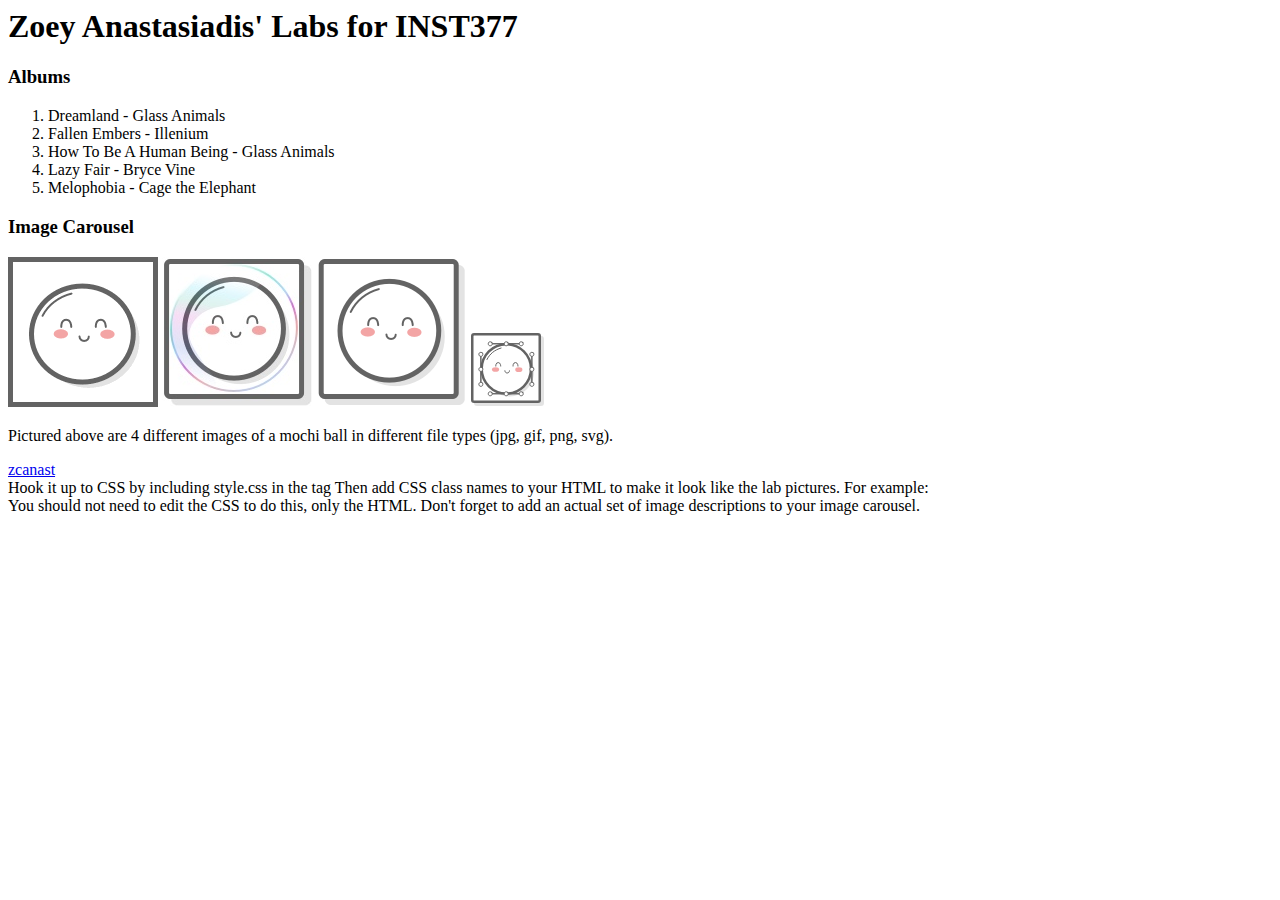
==== client/lab_2/index.html @ 501d8c37 "added lab1 html to lab2" ====
<html lang="en">
<head>
  <meta charset="UTF-8">
  <meta http-equiv="X-UA-Compatible" content="IE=edge">
  <meta name="viewport" content="width=device-width, initial-scale=1.0">
  <title>Zoey Anastasiadis' Labs for INST377</title>
</head>
<body>
  <div> 
    <header><h1>Zoey Anastasiadis' Labs for INST377</h1></header>
    <div>
      <div>
        <h3>Albums</h3>
        <ol>
          <li>Dreamland - Glass Animals</li>
          <li>Fallen Embers - Illenium</li>
          <li>How To Be A Human Being - Glass Animals</li>
          <li>Lazy Fair - Bryce Vine</li>
          <li>Melophobia - Cage the Elephant</li>
        </ol>
      </div>
        <h3>Image Carousel</h3>
          <img src='images/mochi.gif' alt='A dancing mochi ball'/>
          <img src='images/mochi.jpg' alt='A mochi ball in a bubble'/>
          <img src='images/mochi.png' alt='A mochi ball'/>         
          <img src='images/mochi.svg' alt='A mochi ball surrounded by anchor points'/>
      <div>
        <p>Pictured above are 4 different images of a mochi ball in different file types (jpg, gif, png, svg).</p>
      </div>
    </div>
  </div>
  <footer><a href="http://github.com/zcanast/" target="_blank" rel="noopener noreferrer">zcanast</a></footer>
</body>
</html>

Hook it up to CSS by including style.css in the <head> tag

Then add CSS class names to your HTML to make it look like the lab pictures.
For example: <div class="selector">

You should not need to edit the CSS to do this, only the HTML.

Don't forget to add an actual set of image descriptions to your image carousel.
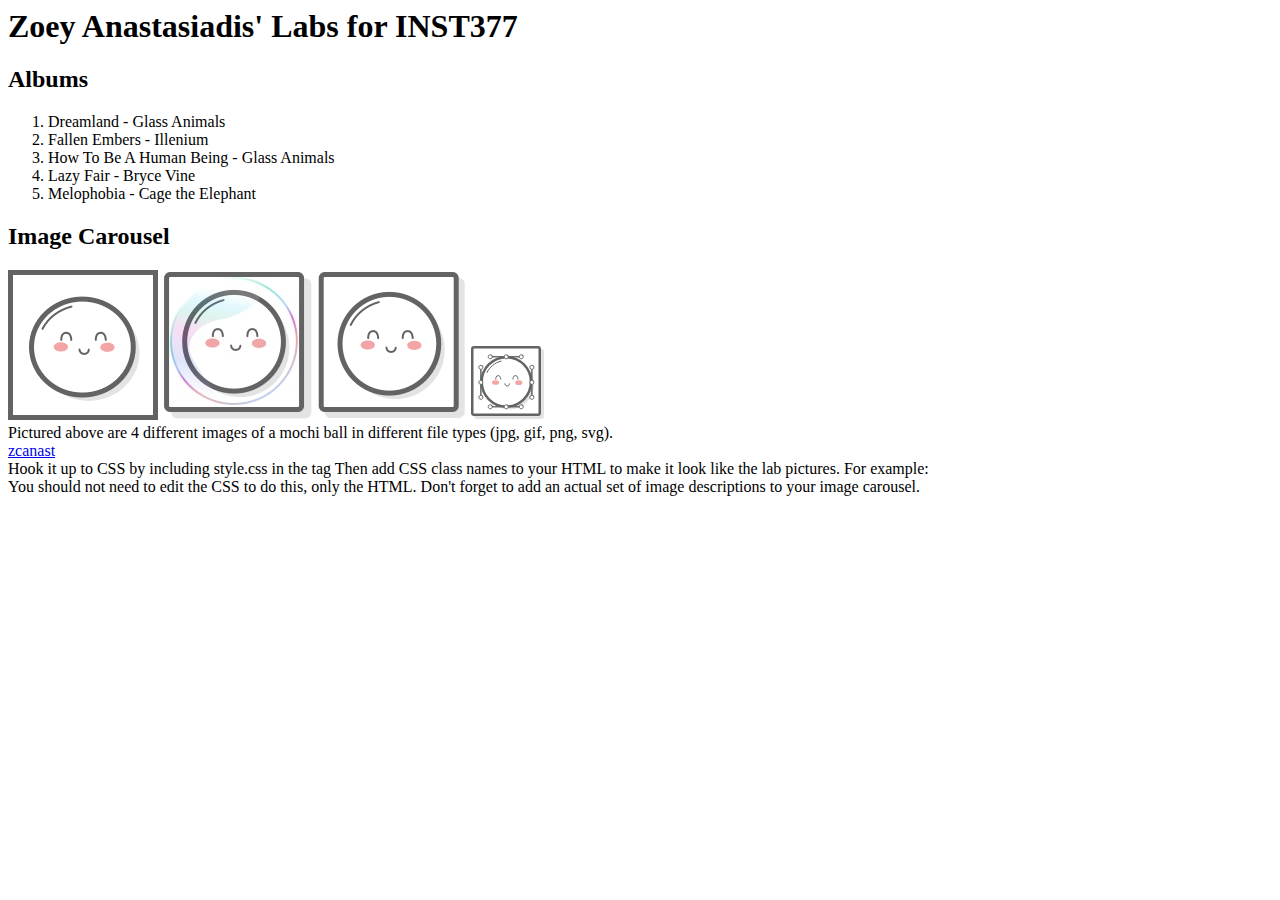
==== commit 5777dbfb: "updates to lab1 html" ====
--- a/client/lab_2/index.html
+++ b/client/lab_2/index.html
@@ -1,36 +1,44 @@
 <html lang="en">
-<head>
-  <meta charset="UTF-8">
-  <meta http-equiv="X-UA-Compatible" content="IE=edge">
-  <meta name="viewport" content="width=device-width, initial-scale=1.0">
-  <title>Zoey Anastasiadis' Labs for INST377</title>
-</head>
-<body>
-  <div> 
-    <header><h1>Zoey Anastasiadis' Labs for INST377</h1></header>
-    <div>
+  <head>
+    <meta charset="UTF-8">
+    <meta http-equiv="X-UA-Compatible" content="IE=edge">
+    <meta name="viewport" content="width=device-width, initial-scale=1.0">
+    <title>Zoey Anastasiadis' Labs for INST377</title>
+  </head>
+  <body>
+    <div> 
+      <!-- wrapper -->
+      <header><h1>Zoey Anastasiadis' Labs for INST377</h1></header>
       <div>
-        <h3>Albums</h3>
-        <ol>
-          <li>Dreamland - Glass Animals</li>
-          <li>Fallen Embers - Illenium</li>
-          <li>How To Be A Human Being - Glass Animals</li>
-          <li>Lazy Fair - Bryce Vine</li>
-          <li>Melophobia - Cage the Elephant</li>
-        </ol>
-      </div>
-        <h3>Image Carousel</h3>
-          <img src='images/mochi.gif' alt='A dancing mochi ball'/>
-          <img src='images/mochi.jpg' alt='A mochi ball in a bubble'/>
-          <img src='images/mochi.png' alt='A mochi ball'/>         
-          <img src='images/mochi.svg' alt='A mochi ball surrounded by anchor points'/>
-      <div>
-        <p>Pictured above are 4 different images of a mochi ball in different file types (jpg, gif, png, svg).</p>
+        <!-- container -->
+        <div>
+          <!-- left inputs -->
+          <h2>Albums</h2>
+          <ol>
+            <li>Dreamland - Glass Animals</li>
+            <li>Fallen Embers - Illenium</li>
+            <li>How To Be A Human Being - Glass Animals</li>
+            <li>Lazy Fair - Bryce Vine</li>
+            <li>Melophobia - Cage the Elephant</li>
+          </ol>
+        </div>
+        <div> <!-- right side -->
+          <h2>Image Carousel</h2>
+          <div>
+            <img src='images/mochi.gif' alt='A dancing mochi ball'/>
+            <img src='images/mochi.jpg' alt='A mochi ball in a bubble'/>
+            <img src='images/mochi.png' alt='A mochi ball'/>         
+            <img src='images/mochi.svg' alt='A mochi ball surrounded by anchor points'/>
+          </div>
+          <div>
+            <!-- description box -->
+            Pictured above are 4 different images of a mochi ball in different file types (jpg, gif, png, svg).
+          </div>
+        </div>
       </div>
     </div>
-  </div>
-  <footer><a href="http://github.com/zcanast/" target="_blank" rel="noopener noreferrer">zcanast</a></footer>
-</body>
+    <footer><a href="http://github.com/zcanast/" target="_blank" rel="noopener noreferrer">zcanast</a></footer>
+  </body>
 </html>
 
 Hook it up to CSS by including style.css in the <head> tag
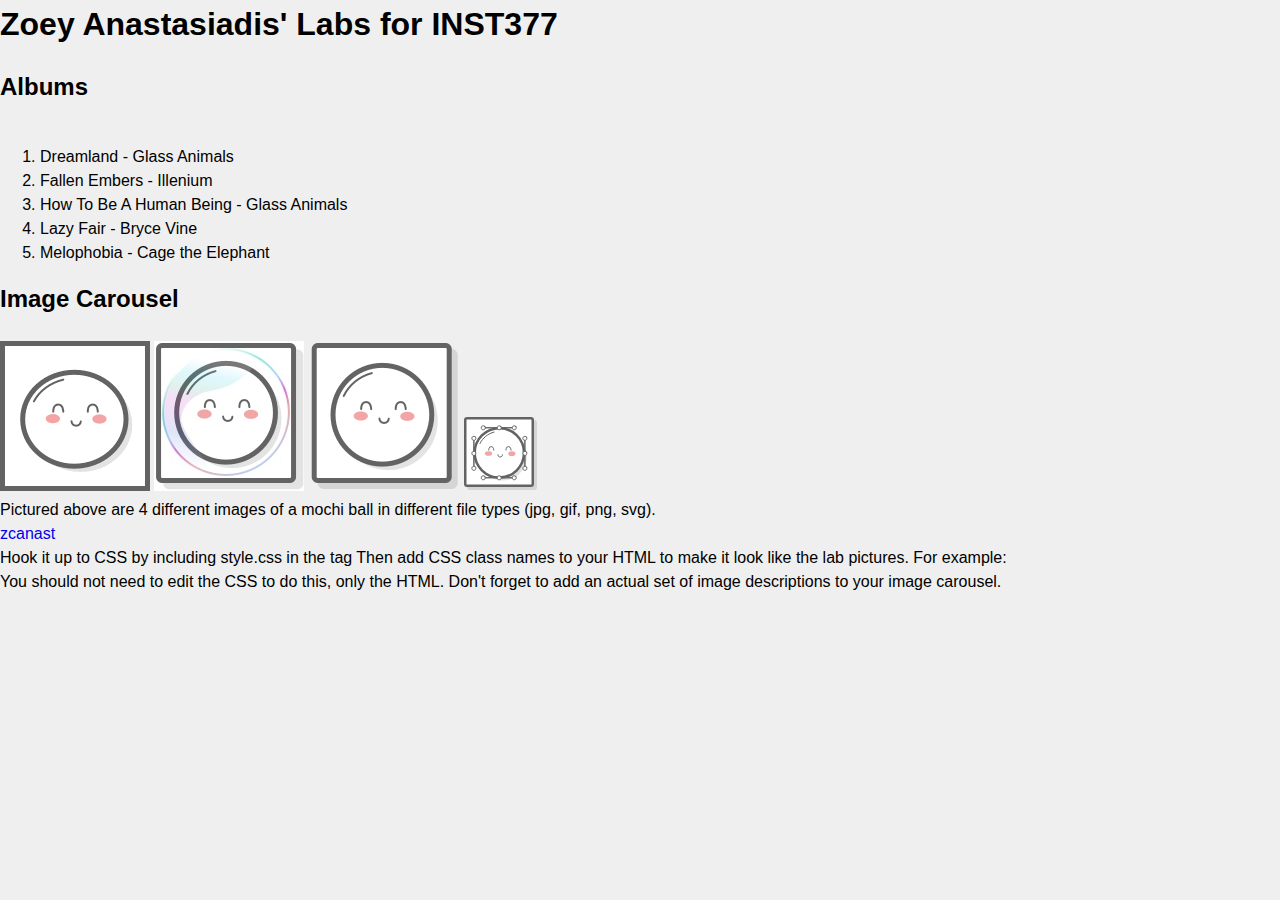
==== commit 997ac887: "hooked up style sheet" ====
--- a/client/lab_2/index.html
+++ b/client/lab_2/index.html
@@ -4,6 +4,7 @@
     <meta http-equiv="X-UA-Compatible" content="IE=edge">
     <meta name="viewport" content="width=device-width, initial-scale=1.0">
     <title>Zoey Anastasiadis' Labs for INST377</title>
+    <link rel="stylesheet" href="style.css">
   </head>
   <body>
     <div> 
--- a/client/lab_2/style.css
+++ b/client/lab_2/style.css
@@ -0,0 +1,197 @@
+* {
+  box-sizing: border-box;
+}
+
+/* 
+  These rules apply to actual HTML elements with no labelling!
+  So: they style the tags directly
+*/
+
+html {
+  background-color: #fff;
+  font-size: 16px;
+  min-width: 300px;
+  overflow-x: hidden;
+  overflow-y: scroll;
+
+  /* these are specific to different browsers */
+  -moz-osx-font-smoothing: grayscale;
+  -webkit-font-smoothing: antialiased;
+  text-rendering: optimizeLegibility;
+  -webkit-text-size-adjust: 100%;
+  -moz-text-size-adjust: 100%;
+  text-size-adjust: 100%;
+}
+
+body {
+  margin: 0;
+  padding: 0;
+
+  font-family: ‘Segoe UI’, Candara, ‘Bitstream Vera Sans’, ‘DejaVu Sans’, ‘Bitsream Vera Sans’, ‘Trebuchet MS’, Verdana, ‘Verdana Ref’, sans-serif;
+  font-weight: 400;
+  line-height: 1.5;
+  background-color: rgb(239, 239, 239);
+}
+
+
+a {
+  display: inline-block;
+  text-decoration: none;
+}
+
+h2 {
+  margin:0;
+  padding:0;
+  padding-bottom:1.5rem;
+}
+
+form {
+  accent-color: hsla(120, 100%, 50%, 0.482);
+}
+
+/*
+  - These styles use 'class names'
+  - You can apply them by using the 'class' attribute on your HTML
+  - like this: <div class="wrapper">
+  - note that the period vanishes there!
+*/
+
+
+.wrapper {
+  min-height: 100vh;
+  display: flex;
+  flex-direction: column;
+  margin: 0;
+  flex: 1;
+}
+
+.container {
+  margin: 0 20px;
+  display: flex;
+  justify-content: space-evenly;
+  align-items: start;
+  flex:1;
+}
+
+.header {
+  padding-top: 1rem;
+  padding-left: 1rem;
+  padding-right: 1rem;
+  padding-bottom: 1.5rem;
+}
+
+
+/*
+  This rule implies that the H1 tag lives within another HTML tag
+  It "inherits" some rules from the above
+  Those rules won't apply to an h1 that's outside a block with the class of 'header'
+*/
+
+.header h1 {
+  display: block;
+  /* this will push other blocks out of the way */
+
+  /* colors */
+  background-color: #ffe08a;
+  color: #4a4a4a;
+
+  /* shapes */
+  border-radius: 6px;
+  font-size: 1.5rem;
+  padding: 1.25rem;
+  margin:0; /* removing the margin on h1 tags means the header pins to the top if we move it around */
+
+
+  /* box-shadows are fancy */
+  box-shadow: 0 0.5em 1em -0.125em rgb(10 10 10 / 10%), 0 0 0 1px rgb(10 10 10 / 2%);
+}
+
+
+/*
+  Rules can be combined on a block to apply the 'cascade' in order
+  So you can use two classnames in a single class attribute
+  like: <div class="box section">
+
+  Rules may combine in unexpected ways - remember that the LAST thing written in this file will have "priority"
+  And will be what displays in your client
+*/
+
+.box {
+  background-color: rgba(239, 239, 239, 0.40);
+  border: 2px dashed;
+  border-radius: 4px;
+
+  width: fit-content;
+  height:fit-content;
+  padding: 1.5rem;
+  margin: 0 auto;
+}
+
+.left_section {
+  background-color: rgba(0, 139, 139, 0.8);
+  flex: 0 1 auto;
+  margin: 1rem;
+  padding: 1.5rem;
+}
+
+.right_section {
+  background-color: rgba(255, 224, 138, 0.7);
+  flex: 1 2 auto;
+  margin: 1rem;
+  align-items: center;
+  max-width: 450px;
+}
+
+/*
+  This block is actually dependent on the "container" block having a flex set on it
+  and the "wrapper" block displaying as a flex column with a "vertical height" (vh) of 100.
+  That serves to cram the footer to the bottom of the page.
+*/
+
+.footer {
+  flex-shrink: 0;
+  padding: 1rem;
+  background-color: rgba(0, 139, 139, 0.8);
+  font-size: 1.2rem;
+  font-weight: 600;
+}
+
+.footer a {
+  color: rgba(255, 224, 138, 1);
+  text-decoration: underline;
+}
+
+/*
+  This is an example of a 'pseudoclass'
+  In this instance, it says what to do if a mouse hovers over a link
+  This is pretty desktop-specific, since there's no hover function on touchscreens
+*/
+.footer a:hover {
+  /* Hue, saturation, luminosity, alpha */
+  background-color: hsla(0, 0%, 90%, 0.15);
+  /* red, green, blue, alpha */
+  color: rgb(246, 169, 93);
+  text-decoration: none;
+}
+
+.subtitle {
+  color: rgba(0, 0, 0, 0.8);
+  margin: 0px;
+  margin-bottom: 5px;
+}
+
+
+/* Deploy this with images as direct "children" and the images should pop into shape */
+.grid {
+  display: flex;
+  justify-content: space-evenly;
+  flex-flow: wrap;
+  width: 350px;
+  height: 350px;
+  margin: 0 auto;
+}
+
+.grid img {
+  width: 150px;
+  height: 150px;
+}
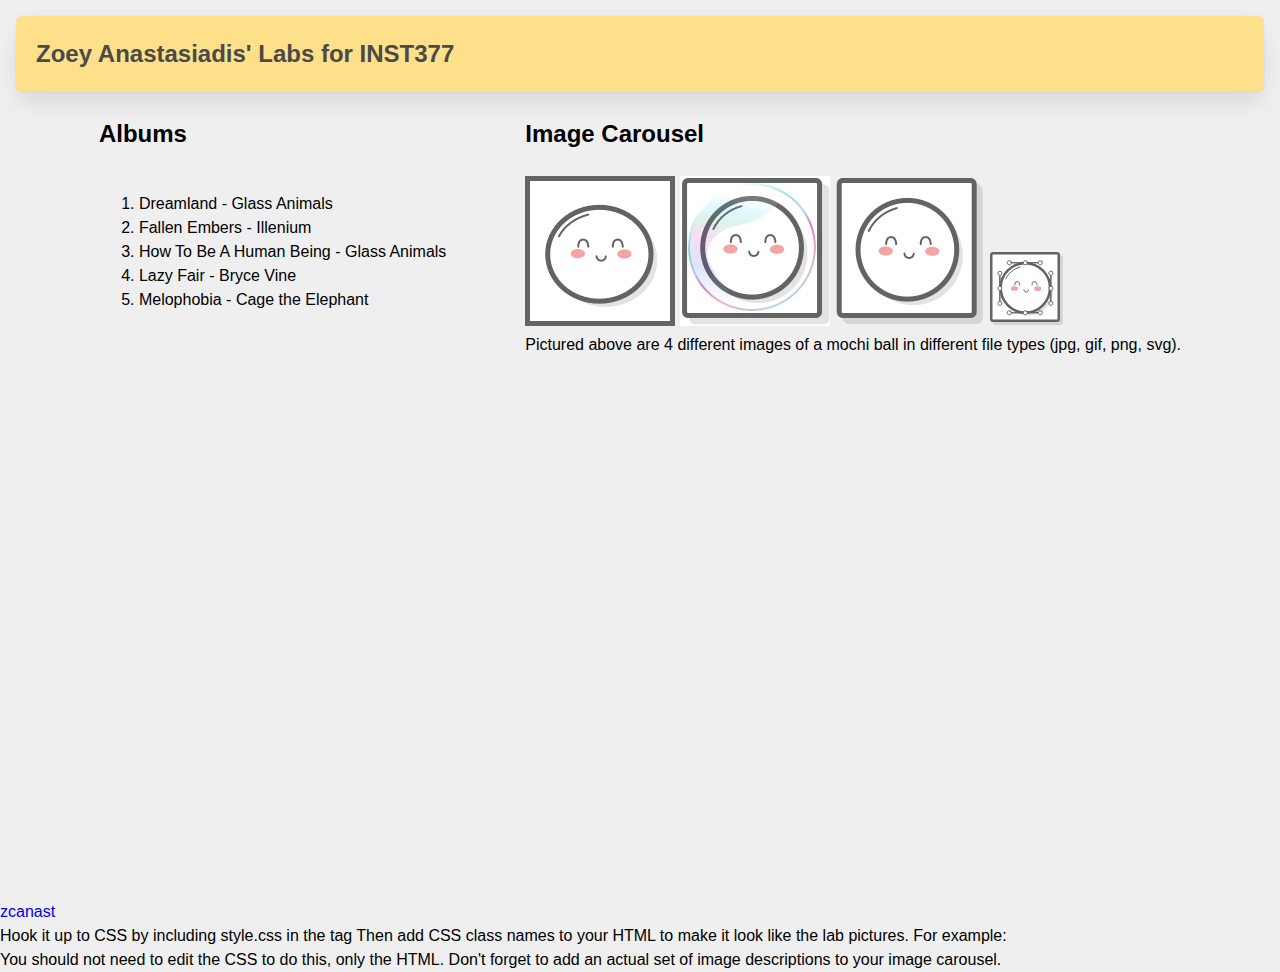
==== commit bf199e48: "added css" ====
--- a/client/lab_2/index.html
+++ b/client/lab_2/index.html
@@ -7,10 +7,10 @@
     <link rel="stylesheet" href="style.css">
   </head>
   <body>
-    <div> 
+    <div class="wrapper"> 
       <!-- wrapper -->
-      <header><h1>Zoey Anastasiadis' Labs for INST377</h1></header>
-      <div>
+      <header class="header"><h1>Zoey Anastasiadis' Labs for INST377</h1></header>
+      <div class="container">
         <!-- container -->
         <div>
           <!-- left inputs -->
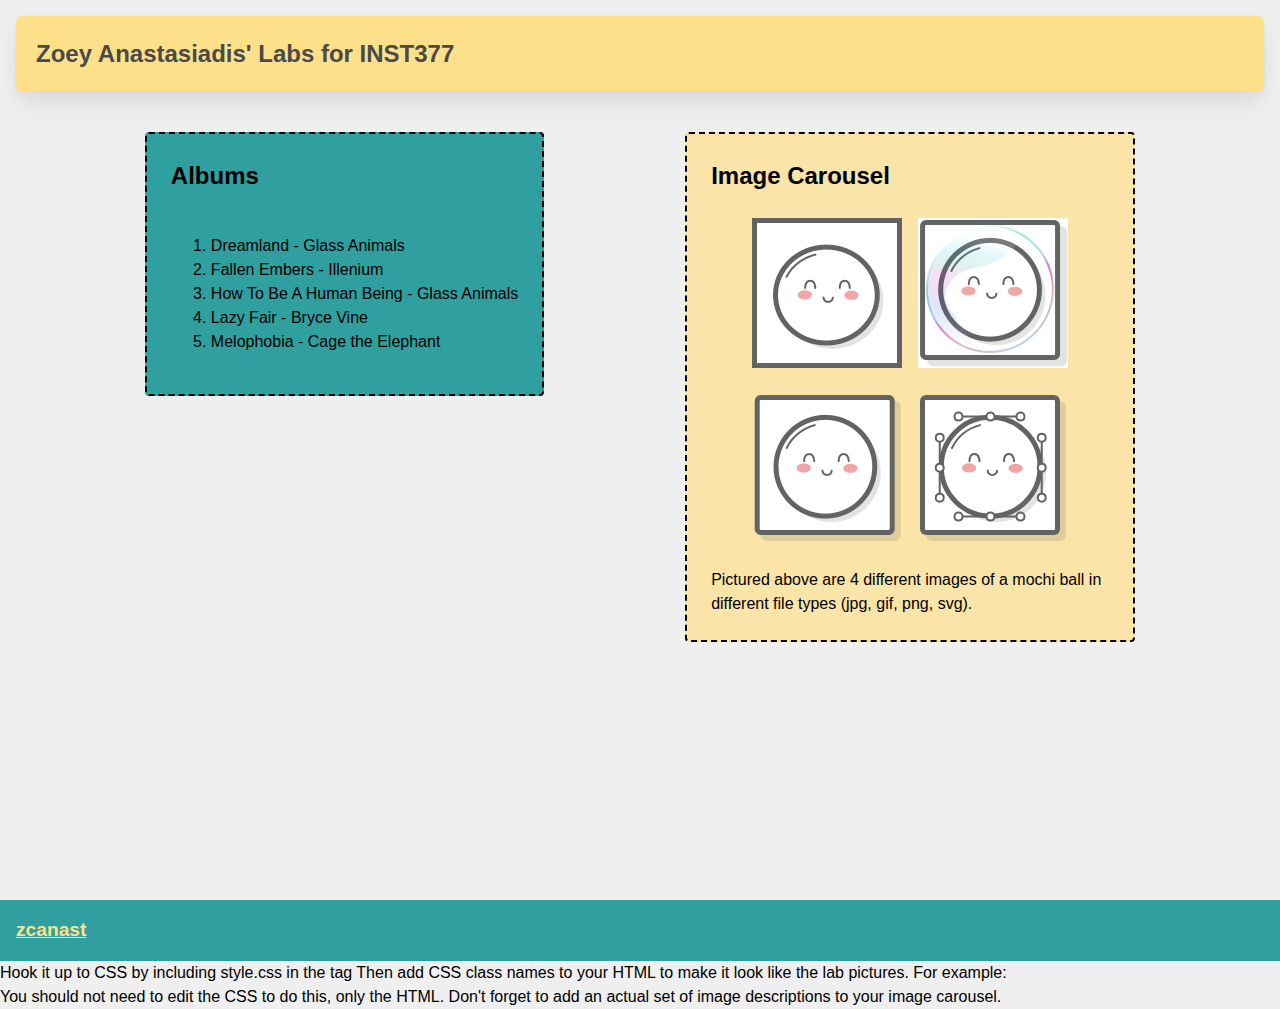
==== commit 07383f1e: "fixed lab2 imgs" ====
--- a/client/lab_2/index.html
+++ b/client/lab_2/index.html
@@ -12,7 +12,7 @@
       <header class="header"><h1>Zoey Anastasiadis' Labs for INST377</h1></header>
       <div class="container">
         <!-- container -->
-        <div>
+        <div class="left_section box">
           <!-- left inputs -->
           <h2>Albums</h2>
           <ol>
@@ -23,9 +23,9 @@
             <li>Melophobia - Cage the Elephant</li>
           </ol>
         </div>
-        <div> <!-- right side -->
+        <div class="right_section box"> <!-- right side -->
           <h2>Image Carousel</h2>
-          <div>
+          <div class="grid img">
             <img src='images/mochi.gif' alt='A dancing mochi ball'/>
             <img src='images/mochi.jpg' alt='A mochi ball in a bubble'/>
             <img src='images/mochi.png' alt='A mochi ball'/>         
@@ -38,7 +38,7 @@
         </div>
       </div>
     </div>
-    <footer><a href="http://github.com/zcanast/" target="_blank" rel="noopener noreferrer">zcanast</a></footer>
+    <footer class="footer"><a href="http://github.com/zcanast/" target="_blank" rel="noopener noreferrer">zcanast</a></footer>
   </body>
 </html>
 
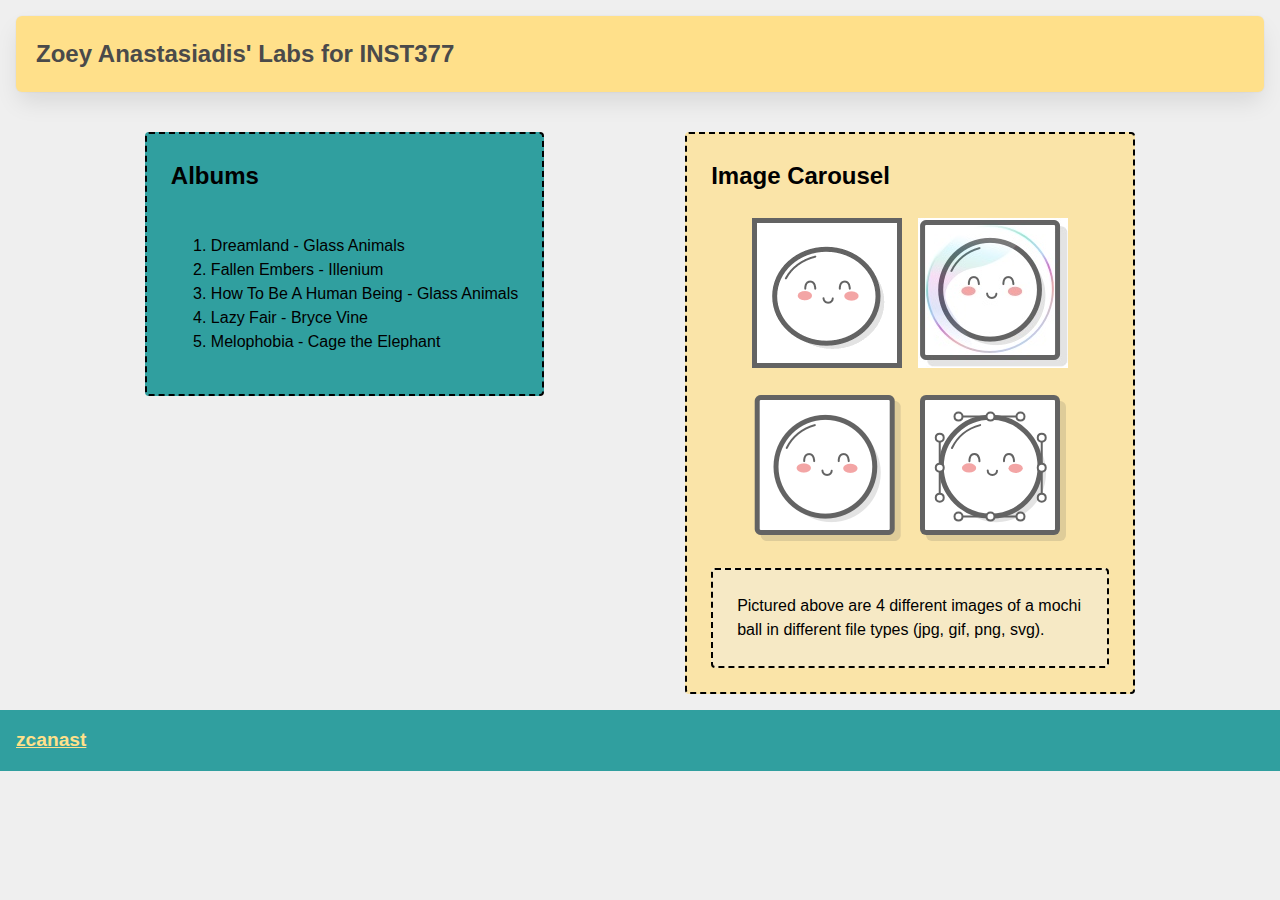
==== commit 4a7433aa: "removed directions lab2" ====
--- a/client/lab_2/index.html
+++ b/client/lab_2/index.html
@@ -6,8 +6,8 @@
     <title>Zoey Anastasiadis' Labs for INST377</title>
     <link rel="stylesheet" href="style.css">
   </head>
-  <body>
-    <div class="wrapper"> 
+  <body class="wrapper">
+    <div> 
       <!-- wrapper -->
       <header class="header"><h1>Zoey Anastasiadis' Labs for INST377</h1></header>
       <div class="container">
@@ -31,7 +31,7 @@
             <img src='images/mochi.png' alt='A mochi ball'/>         
             <img src='images/mochi.svg' alt='A mochi ball surrounded by anchor points'/>
           </div>
-          <div>
+          <div class="box">
             <!-- description box -->
             Pictured above are 4 different images of a mochi ball in different file types (jpg, gif, png, svg).
           </div>
@@ -40,13 +40,4 @@
     </div>
     <footer class="footer"><a href="http://github.com/zcanast/" target="_blank" rel="noopener noreferrer">zcanast</a></footer>
   </body>
-</html>
-
-Hook it up to CSS by including style.css in the <head> tag
-
-Then add CSS class names to your HTML to make it look like the lab pictures.
-For example: <div class="selector">
-
-You should not need to edit the CSS to do this, only the HTML.
-
-Don't forget to add an actual set of image descriptions to your image carousel.+</html>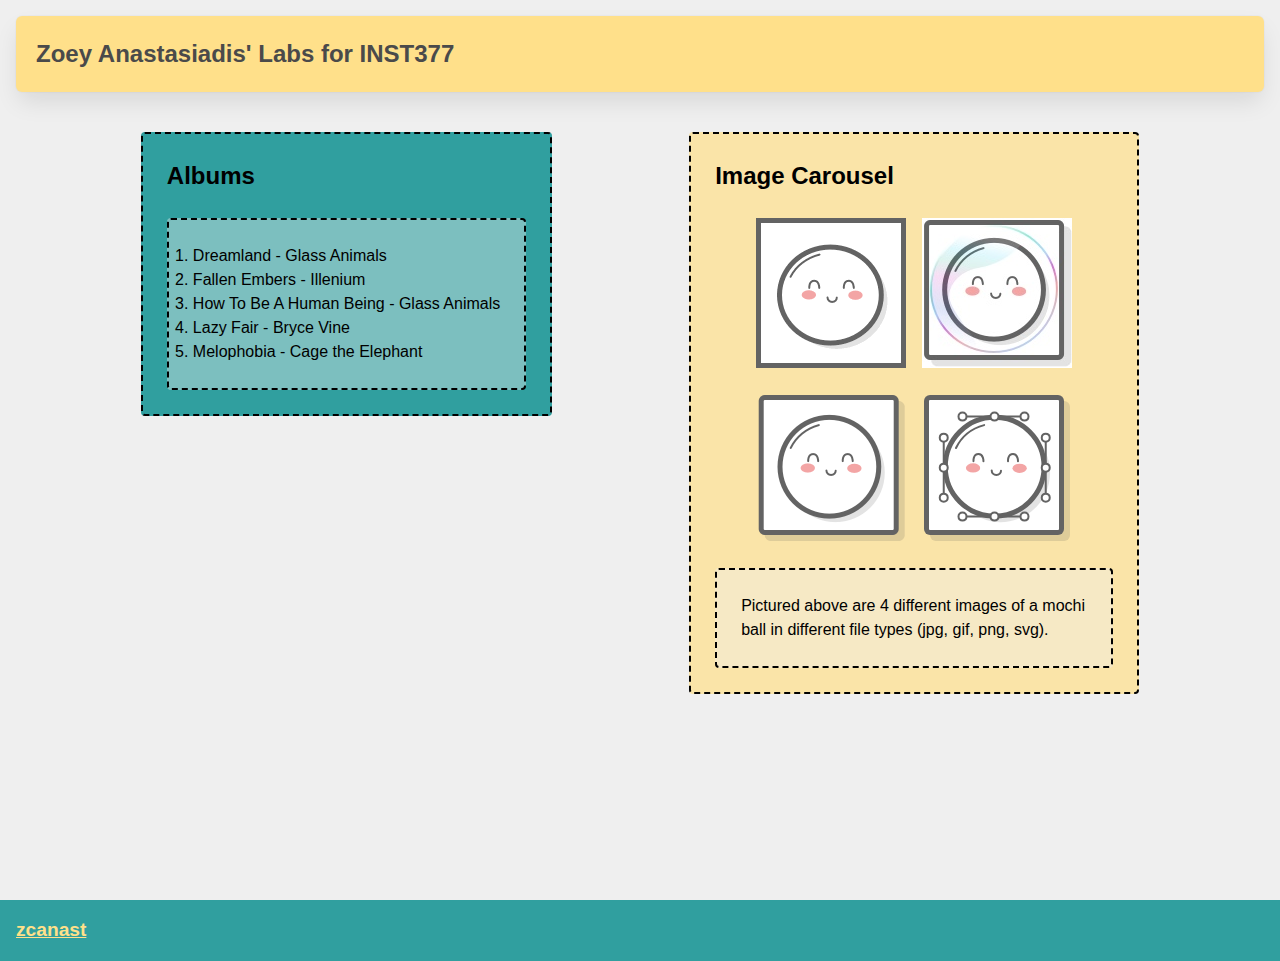
==== commit c600e7ea: "finished lab2" ====
--- a/client/lab_2/index.html
+++ b/client/lab_2/index.html
@@ -6,8 +6,8 @@
     <title>Zoey Anastasiadis' Labs for INST377</title>
     <link rel="stylesheet" href="style.css">
   </head>
-  <body class="wrapper">
-    <div> 
+  <body>
+    <div class="wrapper"> 
       <!-- wrapper -->
       <header class="header"><h1>Zoey Anastasiadis' Labs for INST377</h1></header>
       <div class="container">
@@ -15,7 +15,7 @@
         <div class="left_section box">
           <!-- left inputs -->
           <h2>Albums</h2>
-          <ol>
+          <ol class="box">
             <li>Dreamland - Glass Animals</li>
             <li>Fallen Embers - Illenium</li>
             <li>How To Be A Human Being - Glass Animals</li>
